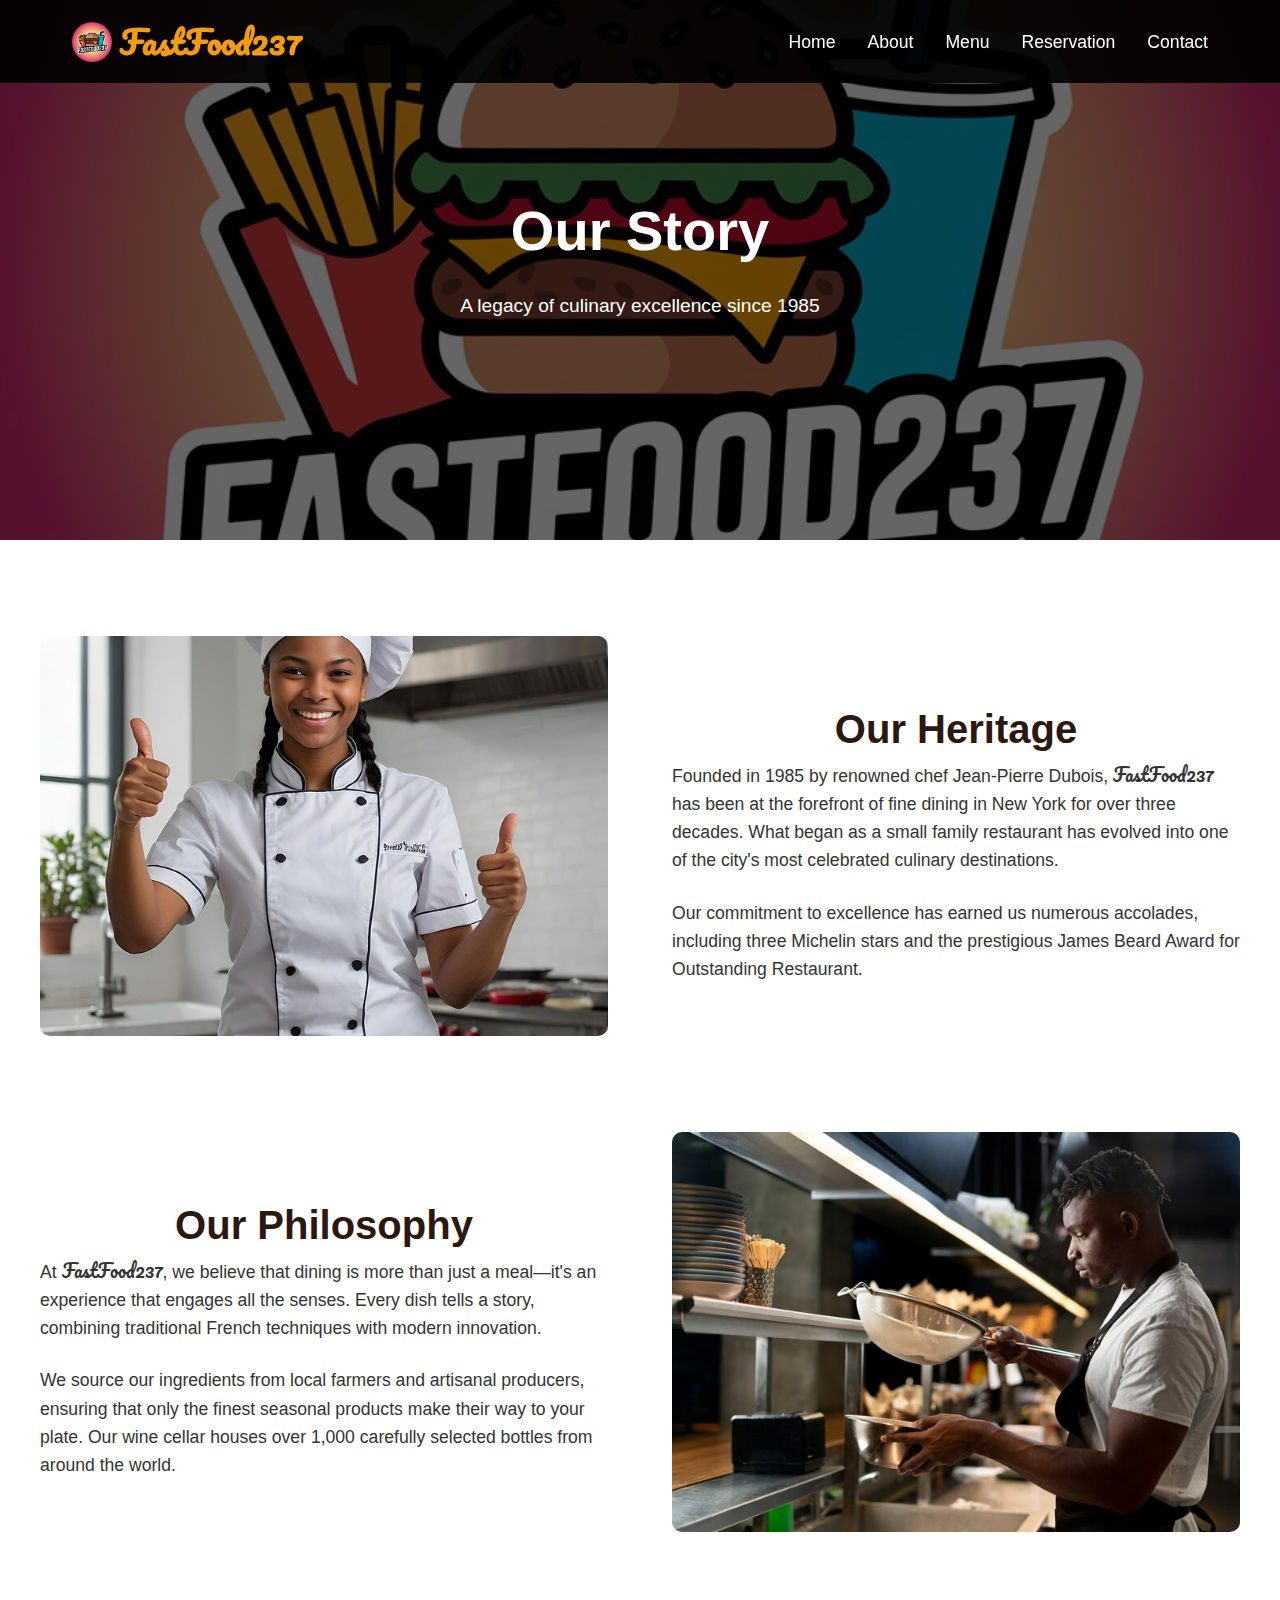
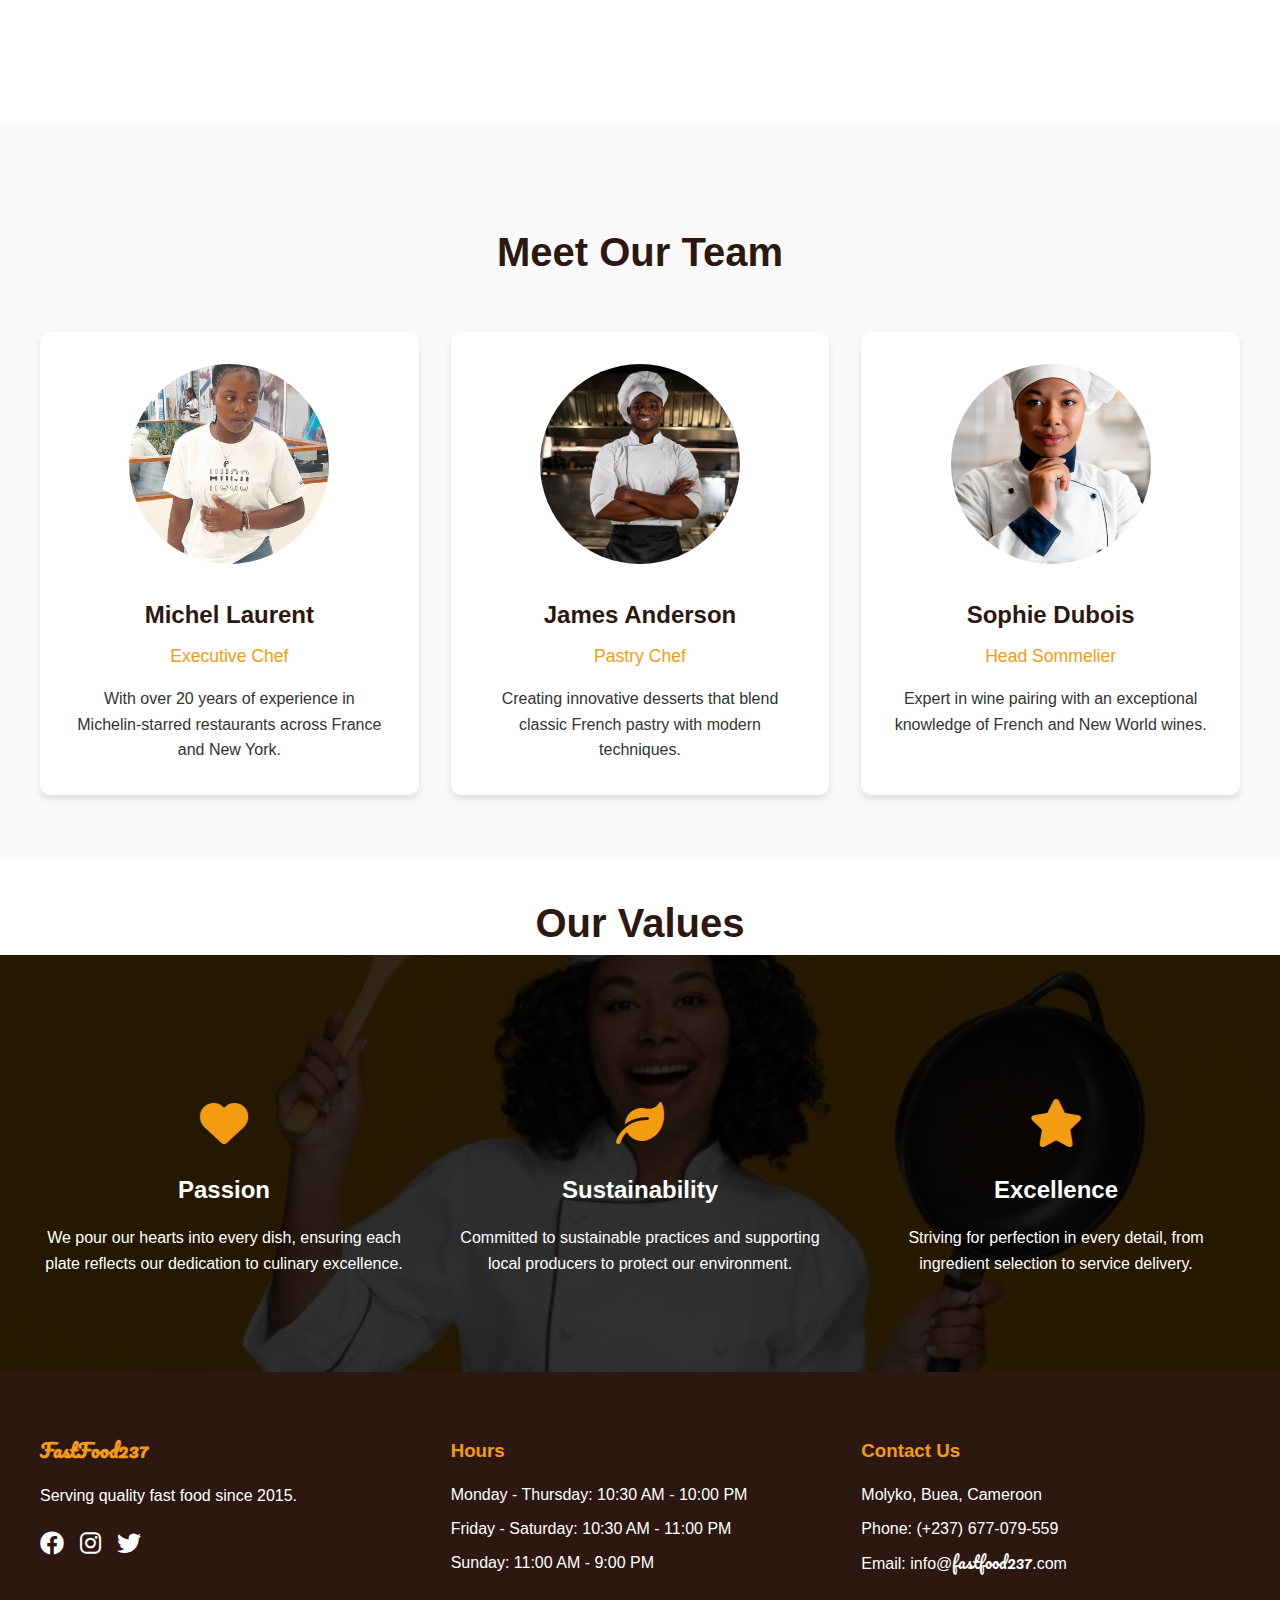
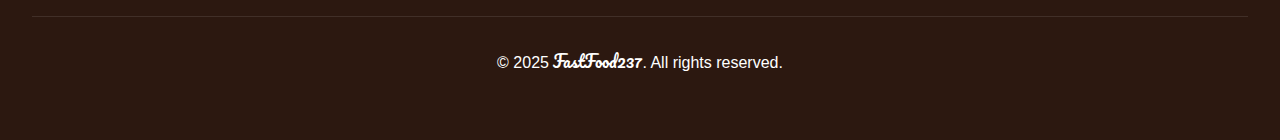
==== assets/about.html @ 2bd607ba "Local fast food restaurant website" ====
<!DOCTYPE html>
<html lang="en">
<head>
    <meta charset="UTF-8">
    <meta name="viewport" content="width=device-width, initial-scale=1.0">
    <title class="brand-name">FastFood237 - About Us</title>
    <link href="https://cdnjs.cloudflare.com/ajax/libs/font-awesome/6.0.0/css/all.min.css" rel="stylesheet">
    <link rel="stylesheet" href="css/main.css">

    <!-- Google Web Fonts -->
    <link rel="preconnect" href="https://fonts.googleapis.com">
    <link rel="preconnect" href="https://fonts.gstatic.com" crossorigin>
    <link
        href="https://fonts.googleapis.com/css2?family=Heebo:wght@400;500;600&family=Nunito:wght@600;700;800&family=Pacifico&display=swap"
        rel="stylesheet">
    
</head>
<body>
    <!-- Header -->
    <header class="header">
        <nav class="nav-container">
            <a href="#" class="logo">
                <img src="img/a-logo-for-a-fast-food-restaurant-called_Fprm0GanS5-mkSh4FL0uMw_q12IqkeWTGaZUgtKsoPIqw.jpeg" alt="FastFood237 Logo"
                    class="logo-img">
                <span class="logo-text">FastFood237</span>
            </a>
            <button class="hamburger" aria-label="Toggle menu">
                <i class="fas fa-bars"></i>
            </button>
            <ul class="nav-menu">
                <li class="nav-item"><a href="../index.html" class="nav-link">Home</a></li>
                <li class="nav-item"><a href="about.html" class="nav-link">About</a></li>
                <li class="nav-item"><a href="menu.html" class="nav-link">Menu</a></li>
                <li class="nav-item"><a href="reservation.html" class="nav-link">Reservation</a></li>
                <li class="nav-item"><a href="contact.html" class="nav-link">Contact</a></li>
            </ul>
        </nav>
        <div class="nav-overlay"></div>
    </header>


    <!-- About Hero Section -->
    <section class="about-page-hero">
        <div class="about-page-hero-content">
            <h1 class="about-page-hero-title">Our Story</h1>
            <p class="hero-subtitle">A legacy of culinary excellence since 1985</p>
        </div>
    </section>

    <!-- Main about-page Section -->
    <section class="about-page-section">
        <div class="about-page-container">
            <div class="about-page-grid">
                <img src="img/ai-generated-8600461_1280.jpg" alt="Restaurant history" class="about-page-image">
                <div class="about-page-content">
                    <h2 class="about-page-title">Our Heritage</h2>
                    <p class="about-page-text">Founded in 1985 by renowned chef Jean-Pierre Dubois, <span class="brand-name">FastFood237</span> has been at the forefront of fine dining in New York for over three decades. What began as a small family restaurant has evolved into one of the city's most celebrated culinary destinations.</p>
                    <p class="about-page-text">Our commitment to excellence has earned us numerous accolades, including three Michelin stars and the prestigious James Beard Award for Outstanding Restaurant.</p>
                </div>
            </div>
            
            <div class="about-page-grid">
                <div class="about-page-content">
                    <h2 class="about-page-title">Our Philosophy</h2>
                    <p class="about-page-text">At <span class="brand-name">FastFood237</span>, we believe that dining is more than just a meal—it's an experience that engages all the senses. Every dish tells a story, combining traditional French techniques with modern innovation.</p>
                    <p class="about-page-text">We source our ingredients from local farmers and artisanal producers, ensuring that only the finest seasonal products make their way to your plate. Our wine cellar houses over 1,000 carefully selected bottles from around the world.</p>
                </div>
                <img src="img/chef-cooking-kitchen-while-wearing-professional-attire_23-2151208303.jpg" alt="Kitchen in action" class="about-page-image">
            </div>
        </div>
    </section>

    <!-- Team Section -->
    <section class="team-section">
        <div class="about-page-container">
            <h2 class="about-page-title">Meet Our Team</h2>
            <div class="team-grid">
                <div class="team-member">
                    <img src="img/bg.jpg" alt="Executive Chef" class="team-member-image">
                    <h3 class="team-member-name">Michel Laurent</h3>
                    <p class="team-member-role">Executive Chef</p>
                    <p>With over 20 years of experience in Michelin-starred restaurants across France and New York.</p>
                </div>
                <div class="team-member">
                    <img src="img/chef-cooking-kitchen-while-wearing-professional-attire_23-2151208266.jpg" alt="Pastry Chef" class="team-member-image">
                    <h3 class="team-member-name">James Anderson</h3>
                    <p class="team-member-role">Pastry Chef</p>
                    <p>Creating innovative desserts that blend classic French pastry with modern techniques.</p>
                </div>
                <div class="team-member">
                    <img src="img/medium-shot-professional-chef-posing_23-2151232197.avif" alt="Sommelier" class="team-member-image">
                    <h3 class="team-member-name">Sophie Dubois</h3>
                    <p class="team-member-role">Head Sommelier</p>
                    <p>Expert in wine pairing with an exceptional knowledge of French and New World wines.</p>
                </div>
            </div>
        </div>
    </section>

    <!-- Values Section -->
    <h2 class="about-page-title">Our Values</h2>
    <section class="values-section">
        <div class="about-page-container">
            <div class="values-grid">
                <div class="value-item">
                    <i class="fas fa-heart value-icon"></i>
                    <h3 class="value-title">Passion</h3>
                    <p>We pour our hearts into every dish, ensuring each plate reflects our dedication to culinary excellence.</p>
                </div>
                <div class="value-item">
                    <i class="fas fa-leaf value-icon"></i>
                    <h3 class="value-title">Sustainability</h3>
                    <p>Committed to sustainable practices and supporting local producers to protect our environment.</p>
                </div>
                <div class="value-item">
                    <i class="fas fa-star value-icon"></i>
                    <h3 class="value-title">Excellence</h3>
                    <p>Striving for perfection in every detail, from ingredient selection to service delivery.</p>
                </div>
            </div>
        </div>
    </section>

    <!-- Footer Section -->
    <footer class="footer" id="contact">
        <div class="footer-content">
            <div class="footer-section">
                <h3><span class="brand-name">FastFood237</span></h3>
                <p>Serving quality fast food since 2015.</p>
                <div class="social-links">
                    <a href="#" class="social-link"><i class="fab fa-facebook"></i></a>
                    <a href="#" class="social-link"><i class="fab fa-instagram"></i></a>
                    <a href="#" class="social-link"><i class="fab fa-twitter"></i></a>
                </div>
            </div>
            <div class="footer-section">
                <h3>Hours</h3>
                <p>Monday - Thursday: 10:30 AM - 10:00 PM</p>
                <p>Friday - Saturday: 10:30 AM - 11:00 PM</p>
                <p>Sunday: 11:00 AM - 9:00 PM</p>
            </div>
            <div class="footer-section">
                <h3>Contact Us</h3>
                <p>Molyko, Buea, Cameroon</p>
                <p>Phone: (+237) 677-079-559</p>
                <p>Email: info@<span class="brand-name">fastfood237</span>.com</p>
            </div>
        </div>
        <div class="footer-bottom">
            <p>&copy; 2025 <span class="brand-name">FastFood237</span>. All rights reserved.</p>
        </div>
    </footer>

    <script src="js/main.js"></script
</body>
</html>
---- assets/css/main.css ----
/* Reset and Base Styles */
* {
    margin: 0;
    padding: 0;
    box-sizing: border-box;
}

:root {
    --primary-color: #F39C12;
    --secondary-color: #2C1810;
    --text-color: #333;
    --light-color: #fff;
    --transition: all 0.3s ease;
}

body {
    font-family: 'Helvetica Neue', Arial, sans-serif;
    line-height: 1.6;
    color: var(--text-color);
}

/* Header Styles */
.header {
    position: fixed;
    width: 100%;
    z-index: 1000;
    background: rgba(0, 0, 0, 0.9);
    padding: 1rem 0;
    margin-bottom: 5rem;
    transition: var(--transition);
}

.nav-container {
    max-width: 1200px;
    margin: 0 auto;
    display: flex;
    justify-content: space-between;
    align-items: center;
    padding: 0 2rem;
    position: relative;
}

.logo {
    display: flex;
    align-items: center;
    gap: 0.5rem;
    color: var(--primary-color);
    font-size: 2rem;
    font-weight: bold;
    text-decoration: none;
    z-index: 1001;
}

.logo-img {
    width: 40px;
    height: 40px;
    border-radius: 50%;
    object-fit: cover;
}

.logo-text {
    color: var(--primary-color);
    font-family: 'Pacifico', cursive;
    /* font-family: 'Nunito', sans-serif; */
    /* font-family: "Font Awesome 5 Free"; */
}

.brand-name {
    font-family: 'Pacifico', cursive;
}

.nav-menu {
    display: flex;
    list-style: none;
    margin: 0;
    padding: 0;
    transition: var(--transition);
}

.nav-item {
    margin-left: 2rem;
}

.nav-link {
    color: var(--light-color);
    text-decoration: none;
    font-size: 1.1rem;
    transition: var(--transition);
    display: block;
    padding: 0.5rem 0;
}

.nav-link:hover {
    color: var(--primary-color);
}

.hamburger {
    display: none;
    background: none;
    border: none;
    cursor: pointer;
    padding: 0.5rem;
    z-index: 1001;
}

.hamburger i {
    color: var(--light-color);
    font-size: 1.5rem;
    transition: var(--transition);
}

/* Updated Mobile Styles */
@media (max-width: 768px) {
    .hamburger {
        display: block;
    }

    .nav-menu {
        position: fixed;
        top: 0;
        right: -100%;
        width: 250px;
        height: 100vh;
        background: rgba(0, 0, 0, 0.95);
        flex-direction: column;
        align-items: center;
        padding: 80px 0 30px;
        transition: 0.4s ease-in-out;
    }

    .nav-menu.active {
        right: 0;
    }

    .nav-item {
        margin: 1rem 0;
        width: 100%;
        text-align: center;
    }

    .nav-link {
        padding: 0.5rem 0;
        width: 100%;
    }

    .hamburger.active i:before {
        content: "\f00d";
    }

    .logo {
        font-size: 1.5rem;
    }

    .logo-img {
        width: 32px;
        height: 32px;
    }



    /* Add overlay when menu is active */
    .nav-overlay {
        display: none;
        position: fixed;
        top: 0;
        left: 0;
        width: 100%;
        height: 100%;
        background: rgba(0, 0, 0, 0.5);
        z-index: 999;
    }

    /* .nav-overlay.active {
        display: block;
    } */
}

/* Hero Section */
.hero {
    height: 100vh;
    background: linear-gradient(rgba(0, 0, 0, 0.5), rgba(0, 0, 0, 0.5)),
        url('../img/top-view-fried-chicken-bucket-burgers_23-2148699020.jpg') center/cover no-repeat;
    display: flex;
    align-items: center;
    justify-content: center;
    text-align: center;
    color: var(--light-color);
}

.hero-content {
    max-width: 800px;
    padding: 0 2rem;
}

.hero-title {
    font-size: 4rem;
    margin-bottom: 1rem;
}

.hero-subtitle {
    font-size: 1.5rem;
    margin-bottom: 2rem;
}

.cta-button {
    display: inline-block;
    padding: 1rem 2rem;
    background: var(--primary-color);
    color: var(--light-color);
    text-decoration: none;
    border-radius: 5px;
    transition: var(--transition);
}

.cta-button:hover {
    background: #8B6914;
    transform: translateY(-2px);
}

/* About Section */
.about {
    padding: 6rem 2rem;
    background: #f9f9f9;
}

.section-container {
    max-width: 1200px;
    margin: 0 auto;
}

.section-title {
    text-align: center;
    font-size: 2.5rem;
    margin-bottom: 3rem;
    color: var(--secondary-color);
}

.about-content {
    display: grid;
    grid-template-columns: repeat(2, 1fr);
    gap: 4rem;
    align-items: center;
}

.about-image {
    width: 100%;
    height: 400px;
    object-fit: cover;
    border-radius: 10px;
}

.about-text {
    font-size: 1.1rem;
}

/* Menu Section */
.menu {
    padding: 6rem 2rem;
    background: var(--light-color);
}

.menu-grid {
    display: grid;
    grid-template-columns: repeat(auto-fit, minmax(300px, 1fr));
    gap: 2rem;
}

.menu-item {
    background: #fff;
    border-radius: 10px;
    overflow: hidden;
    box-shadow: 0 4px 6px rgba(0, 0, 0, 0.1);
    transition: var(--transition);
}

.menu-item:hover {
    transform: translateY(-5px);
}

.menu-image {
    width: 100%;
    height: 200px;
    object-fit: cover;
}

.menu-content {
    padding: 1.5rem;
}

.menu-title {
    font-size: 1.5rem;
    margin-bottom: 0.5rem;
    color: var(--secondary-color);
}

.menu-price {
    color: var(--primary-color);
    font-size: 1.2rem;
    font-weight: bold;
    margin-bottom: 1rem;
}

.menu-description {
    color: #666;
}

/* Reservation Section */
.reservation {
    padding: 6rem 2rem;
    background: linear-gradient(rgba(0, 0, 0, 0.8), rgba(0, 0, 0, 0.8)),
        url('../img/waitress-is-serving-table_130153-92.jpg') center/cover no-repeat;
    color: var(--light-color);
}

.reservation-form {
    max-width: 600px;
    margin: 0 auto;
}

.form-group {
    margin-bottom: 1.5rem;
}

.form-control {
    width: 100%;
    padding: 1rem;
    border: none;
    border-radius: 5px;
    font-size: 1rem;
}

/* Footer */
.footer {
    background: var(--secondary-color);
    color: var(--light-color);
    padding: 4rem 2rem;
}

.footer-content {
    display: grid;
    grid-template-columns: repeat(auto-fit, minmax(250px, 1fr));
    gap: 2rem;
}

.footer-section h3 {
    color: var(--primary-color);
    margin-bottom: 1rem;
}

.social-links {
    display: flex;
    gap: 1rem;
    margin-top: 1rem;
}

.social-link {
    color: var(--light-color);
    font-size: 1.5rem;
    transition: var(--transition);
}

.social-link:hover {
    color: var(--primary-color);
}

/* Responsive Design */
@media (max-width: 768px) {
    .hamburger {
        display: block;
        color: var(--light-color);
        font-size: 1.5rem;
    }

    .nav-menu {
        position: fixed;
        top: -100%;
        left: 0;
        width: 100%;
        background: rgba(0, 0, 0, 0.95);
        padding: 2rem;
        flex-direction: column;
        text-align: center;
        transition: var(--transition);
    }

    .nav-menu.active {
        top: 70px;
    }

    .nav-item {
        margin: 1rem 0;
    }

    .hero-title {
        font-size: 2.5rem;
    }

    .about-content {
        grid-template-columns: 1fr;
    }

    .about-image {
        height: 300px;
    }
}


        /* About Page Specific Styles */
        .about-page-hero {
            height: 60vh;
            background: linear-gradient(rgba(0, 0, 0, 0.6), rgba(0, 0, 0, 0.6)),
                       url('../img/a-logo-for-a-fast-food-restaurant-called_Fprm0GanS5-mkSh4FL0uMw_q12IqkeWTGaZUgtKsoPIqw.jpeg') center/cover no-repeat;
            display: flex;
            align-items: center;
            justify-content: center;
            text-align: center;
            color: var(--light-color);
        }

        .about-page-hero-content {
            max-width: 800px;
            padding: 0 2rem;
        }

        .about-page-hero-title {
            font-size: 3.5rem;
            margin-bottom: 1rem;
        }

        .about-page-section {
            padding: 6rem 2rem;
        }

        .about-page-container {
            max-width: 1200px;
            margin: 0 auto;
        }

        .about-page-grid {
            display: grid;
            grid-template-columns: repeat(2, 1fr);
            gap: 4rem;
            margin-bottom: 6rem;
        }

        .about-page-image {
            width: 100%;
            height: 400px;
            object-fit: cover;
            border-radius: 10px;
        }

        .about-page-content {
            display: flex;
            flex-direction: column;
            justify-content: center;
        }

        .about-page-title {
            font-size: 2.5rem;
            color: var(--secondary-color);
            margin-top: 2rem;
            text-align: center;
        }

        .about-page-text {
            font-size: 1.1rem;
            margin-bottom: 1.5rem;
        }

        .team-section {
            text-align: center;
            padding: 4rem 0;
            background: #f9f9f9;
        }

        .team-grid {
            display: grid;
            grid-template-columns: repeat(auto-fit, minmax(250px, 1fr));
            gap: 2rem;
            margin-top: 3rem;
        }

        .team-member {
            background: var(--light-color);
            padding: 2rem;
            border-radius: 10px;
            box-shadow: 0 4px 6px rgba(0, 0, 0, 0.1);
        }

        .team-member-image {
            width: 200px;
            height: 200px;
            border-radius: 50%;
            margin-bottom: 1.5rem;
            object-fit: cover;
        }

        .team-member-name {
            font-size: 1.5rem;
            color: var(--secondary-color);
            margin-bottom: 0.5rem;
        }

        .team-member-role {
            color: var(--primary-color);
            font-size: 1.1rem;
            margin-bottom: 1rem;
        }

        .values-section {
            padding: 6rem 2rem;
            background: linear-gradient(rgba(0, 0, 0, 0.8), rgba(0, 0, 0, 0.8)),
                       url('../img/medium-shot-cook-posing-studio_23-2150275706.jpg') center/cover no-repeat;
            color: var(--light-color);
        }

        .values-grid {
            display: grid;
            grid-template-columns: repeat(auto-fit, minmax(250px, 1fr));
            gap: 3rem;
            margin-top: 3rem;
        }

        .value-item {
            text-align: center;
        }

        .value-icon {
            font-size: 3rem;
            color: var(--primary-color);
            margin-bottom: 1.5rem;
        }

        .value-title {
            font-size: 1.5rem;
            margin-bottom: 1rem;
        }

        /* Responsive Design */
        @media (max-width: 768px) {
            .about-page-grid {
                grid-template-columns: 1fr;
                gap: 2rem;
            }

            .about-page-hero-title {
                font-size: 2.5rem;
            }

            .about-page-image {
                height: 300px;
            }

            .team-grid {
                grid-template-columns: 1fr;
            }
        }



        /* menu */

        
        /* menu-page Page Specific Styles */
        .menu-page-hero {
            height: 60vh;
            background: linear-gradient(rgba(0, 0, 0, 0.7), rgba(0, 0, 0, 0.7)),
                       url('../img/a-logo-for-a-fast-food-restaurant-called_Fprm0GanS5-mkSh4FL0uMw_q12IqkeWTGaZUgtKsoPIqw.jpeg') center/cover no-repeat;
            display: flex;
            align-items: center;
            justify-content: center;
            text-align: center;
            color: var(--light-color);
        }

        .menu-page-hero-content {
            max-width: 800px;
            padding: 0 2rem;
        }

        .menu-page-hero-title {
            font-size: 3.5rem;
            margin-bottom: 1rem;
        }

        .menu-page-section {
            padding: 6rem 2rem;
        }

        .menu-page-container {
            max-width: 1200px;
            margin: 0 auto;
        }

        .menu-page-tabs {
            display: flex;
            justify-content: center;
            margin-bottom: 4rem;
            flex-wrap: wrap;
            gap: 1rem;
        }

        .menu-page-tab {
            padding: 1rem 2rem;
            background: transparent;
            border: 2px solid var(--primary-color);
            color: var(--primary-color);
            cursor: pointer;
            font-size: 1.1rem;
            transition: var(--transition);
            border-radius: 30px;
        }

        .menu-page-tab.active,
        .menu-page-tab:hover {
            background: var(--primary-color);
            color: var(--light-color);
        }

        .menu-page-category {
            margin-bottom: 4rem;
        }

        .category-title {
            font-size: 2.5rem;
            color: var(--secondary-color);
            text-align: center;
            margin-bottom: 3rem;
            position: relative;
            padding-bottom: 1rem;
        }

        .category-title::after {
            content: '';
            position: absolute;
            bottom: 0;
            left: 50%;
            transform: translateX(-50%);
            width: 60px;
            height: 3px;
            background: var(--primary-color);
        }

        .menu-page-items {
            display: grid;
            grid-template-columns: repeat(auto-fit, minmax(300px, 1fr));
            gap: 2rem;
        }

        .menu-page-item {
            background: var(--light-color);
            border-radius: 10px;
            overflow: hidden;
            box-shadow: 0 4px 6px rgba(0, 0, 0, 0.1);
            transition: var(--transition);
        }

        .menu-page-item:hover {
            transform: translateY(-5px);
        }

        .menu-page-item-image {
            width: 100%;
            height: 200px;
            object-fit: cover;
        }

        .menu-page-item-content {
            padding: 1.5rem;
        }

        .menu-page-item-header {
            display: flex;
            justify-content: space-between;
            align-items: center;
            margin-bottom: 0.5rem;
        }

        .menu-page-item-title {
            font-size: 1.3rem;
            color: var(--secondary-color);
        }

        .menu-page-item-price {
            color: var(--primary-color);
            font-weight: bold;
            font-size: 1.2rem;
        }

        .menu-page-item-description {
            color: #666;
            margin-bottom: 1rem;
        }

        .menu-page-item-tags {
            display: flex;
            gap: 0.5rem;
            flex-wrap: wrap;
        }

        .menu-page-item-tag {
            background: #f0f0f0;
            padding: 0.2rem 0.8rem;
            border-radius: 20px;
            font-size: 0.9rem;
            color: #666;
        }

        .special-badge {
            background: var(--primary-color);
            color: var(--light-color);
            padding: 0.2rem 0.8rem;
            border-radius: 20px;
            font-size: 0.9rem;
            display: inline-block;
            margin-bottom: 0.5rem;
        }

        .combo-suggestion {
            font-style: italic;
            color: #666;
            margin-top: 0.5rem;
            font-size: 0.9rem;
        }

        /* Call to Action */
        .cta-section {
            background: #f9f9f9;
            padding: 4rem 2rem;
            text-align: center;
        }

        .cta-title {
            font-size: 2rem;
            margin-bottom: 1.5rem;
            color: var(--secondary-color);
        }

        .cta-button {
            display: inline-block;
            padding: 1rem 2rem;
            background: var(--primary-color);
            color: var(--light-color);
            text-decoration: none;
            border-radius: 30px;
            font-size: 1.1rem;
            transition: var(--transition);
        }

        .cta-button:hover {
            background: var(--secondary-color);
        }

        /* Footer Styles */
        .footer {
            background: var(--secondary-color);
            color: var(--light-color);
            padding: 4rem 2rem;
        }

        .footer-content {
            max-width: 1200px;
            margin: 0 auto;
            display: grid;
            grid-template-columns: repeat(auto-fit, minmax(250px, 1fr));
            gap: 2rem;
        }

        .footer-section h3 {
            color: var(--primary-color);
            margin-bottom: 1rem;
        }

        .footer-section p {
            margin-bottom: 0.5rem;
        }

        .social-links {
            display: flex;
            gap: 1rem;
            margin-top: 1rem;
        }

        .social-link {
            color: var(--light-color);
            font-size: 1.5rem;
            transition: var(--transition);
        }

        .social-link:hover {
            color: var(--primary-color);
        }

        .footer-bottom {
            text-align: center;
            padding-top: 2rem;
            margin-top: 2rem;
            border-top: 1px solid rgba(255, 255, 255, 0.1);
        }

        /* Responsive Design */
        @media (max-width: 768px) {
            .menu-page-hero-title {
                font-size: 2.5rem;
            }

            .menu-page-tab {
                padding: 0.8rem 1.5rem;
                font-size: 1rem;
            }

            .category-title {
                font-size: 2rem;
            }
        }











        /*reservation page Hero Section */
        .reservation-page-hero {
            height: 60vh;
            background: linear-gradient(rgba(0, 0, 0, 0.6), rgba(0, 0, 0, 0.6)),
                url('../img/waitress-is-serving-table_130153-92.jpg') center/cover no-repeat;
            display: flex;
            align-items: center;
            justify-content: center;
            text-align: center;
            color: var(--light-color);
        }

        .hero-content {
            max-width: 800px;
            padding: 0 2rem;
        }

        .hero-title {
            font-size: 3.5rem;
            margin-bottom: 1rem;
        }

        .hero-subtitle {
            font-size: 1.2rem;
            margin-bottom: 2rem;
        }

        /* reservation-page Section */
        .reservation-page-section {
            padding: 6rem 2rem;
            background-color: #f9f9f9;
        }

        .reservation-page-container {
            max-width: 1200px;
            margin: 0 auto;
            display: grid;
            grid-template-columns: 1fr 1fr;
            gap: 4rem;
        }

        .reservation-page-info {
            padding-right: 2rem;
        }

        .section-title {
            font-size: 2.5rem;
            color: var(--secondary-color);
            margin-bottom: 1.5rem;
        }

        .info-text {
            margin-bottom: 1.5rem;
            color: #666;
        }

        .policy-list {
            list-style: none;
            margin-bottom: 2rem;
        }

        .policy-item {
            margin-bottom: 1rem;
            padding-left: 1.5rem;
            position: relative;
        }

        .policy-item::before {
            content: '•';
            color: var(--primary-color);
            position: absolute;
            left: 0;
        }

        /* Form Styles */
        .reservation-page-form {
            background: var(--light-color);
            padding: 2rem;
            border-radius: 10px;
            box-shadow: 0 4px 6px rgba(0, 0, 0, 0.1);
        }

        .form-group {
            margin-bottom: 1.5rem;
        }

        .form-label {
            display: block;
            margin-bottom: 0.5rem;
            color: var(--secondary-color);
            font-weight: 500;
        }

        .form-input,
        .form-select {
            width: 100%;
            padding: 0.8rem;
            border: 1px solid #ddd;
            border-radius: 5px;
            font-size: 1rem;
            transition: var(--transition);
        }

        .form-input:focus,
        .form-select:focus {
            outline: none;
            border-color: var(--primary-color);
            box-shadow: 0 0 0 2px rgba(184, 134, 11, 0.1);
        }

        .form-row {
            display: grid;
            grid-template-columns: 1fr 1fr;
            gap: 1rem;
        }

        .submit-btn {
            background: var(--primary-color);
            color: var(--light-color);
            padding: 1rem 2rem;
            border: none;
            border-radius: 5px;
            font-size: 1.1rem;
            cursor: pointer;
            transition: var(--transition);
            width: 100%;
        }

        .submit-btn:hover {
            background: #8B6508;
        }

        /* Additional Info Section */
        .additional-info {
            padding: 4rem 2rem;
            background-color: var(--light-color);
        }

        .info-grid {
            max-width: 1200px;
            margin: 0 auto;
            display: grid;
            grid-template-columns: repeat(3, 1fr);
            gap: 2rem;
        }

        .info-card {
            text-align: center;
            padding: 2rem;
        }

        .info-icon {
            font-size: 2.5rem;
            color: var(--primary-color);
            margin-bottom: 1rem;
        }

        .info-card h3 {
            color: var(--secondary-color);
            margin-bottom: 1rem;
        }


        /* Responsive Design */
        @media (max-width: 968px) {
            .reservation-page-container {
                grid-template-columns: 1fr;
            }

            .reservation-page-info {
                padding-right: 0;
            }

            .info-grid {
                grid-template-columns: 1fr;
            }
        }

        @media (max-width: 768px) {
            .hero-title {
                font-size: 2.5rem;
            }

            .section-title {
                font-size: 2rem;
            }

            .form-row {
                grid-template-columns: 1fr;
            }
        }




            /* Contact Page Specific Styles */
            .contact-hero {
                height: 50vh;
                background: linear-gradient(rgba(0, 0, 0, 0.6), rgba(0, 0, 0, 0.6)),
                           url('../img/contact-us-4126530_960_720.webp') center/cover no-repeat;
                display: flex;
                align-items: center;
                justify-content: center;
                text-align: center;
                color: var(--light-color);
                margin-bottom: 4rem;
            }
    
            .contact-hero-title {
                font-size: 3.5rem;
                margin-bottom: 1rem;
            }
    
            .contact-section {
                padding: 4rem 2rem;
                background: #f9f9f9;
            }
    
            .contact-container {
                max-width: 1200px;
                margin: 0 auto;
                display: grid;
                grid-template-columns: repeat(2, 1fr);
                gap: 4rem;
            }
    
            .contact-info {
                padding: 2rem;
                background: var(--light-color);
                border-radius: 10px;
                box-shadow: 0 4px 6px rgba(0, 0, 0, 0.1);
            }
    
            .contact-info h3 {
                color: var(--secondary-color);
                font-size: 1.8rem;
                margin-bottom: 1.5rem;
            }
    
            .contact-detail {
                display: flex;
                align-items: center;
                margin-bottom: 1.5rem;
            }
    
            .contact-icon {
                color: var(--primary-color);
                font-size: 1.5rem;
                margin-right: 1rem;
                width: 30px;
            }
    
            .contact-form {
                padding: 2rem;
                background: var(--light-color);
                border-radius: 10px;
                box-shadow: 0 4px 6px rgba(0, 0, 0, 0.1);
            }
    
            .form-group {
                margin-bottom: 1.5rem;
            }
    
            .form-control {
                width: 100%;
                padding: 1rem;
                border: 1px solid #ddd;
                border-radius: 5px;
                font-size: 1rem;
                transition: var(--transition);
            }
    
            .form-control:focus {
                border-color: var(--primary-color);
                outline: none;
            }
    
            textarea.form-control {
                height: 150px;
                resize: vertical;
            }
    
            .submit-button {
                display: inline-block;
                padding: 1rem 2rem;
                background: var(--primary-color);
                color: var(--light-color);
                border: none;
                border-radius: 5px;
                cursor: pointer;
                transition: var(--transition);
                font-size: 1.1rem;
                width: 100%;
            }
    
            .submit-button:hover {
                background: #8B6914;
                transform: translateY(-2px);
            }
    
            .map-section {
                padding: 4rem 2rem;
            }
    
            .map-container {
                max-width: 1200px;
                margin: 0 auto;
                height: 400px;
                border-radius: 10px;
                overflow: hidden;
                box-shadow: 0 4px 6px rgba(0, 0, 0, 0.1);
            }
    
            .map-placeholder {
                width: 100%;
                height: 100%;
                background: #eee;
                display: flex;
                align-items: center;
                justify-content: center;
                font-size: 1.2rem;
                color: #666;
            }
    
            /* Responsive Design */
            @media (max-width: 768px) {
                .contact-hero-title {
                    font-size: 2.5rem;
                }
    
                .contact-container {
                    grid-template-columns: 1fr;
                    gap: 2rem;
                }
    
                .contact-info, .contact-form {
                    padding: 1.5rem;
                }
            }
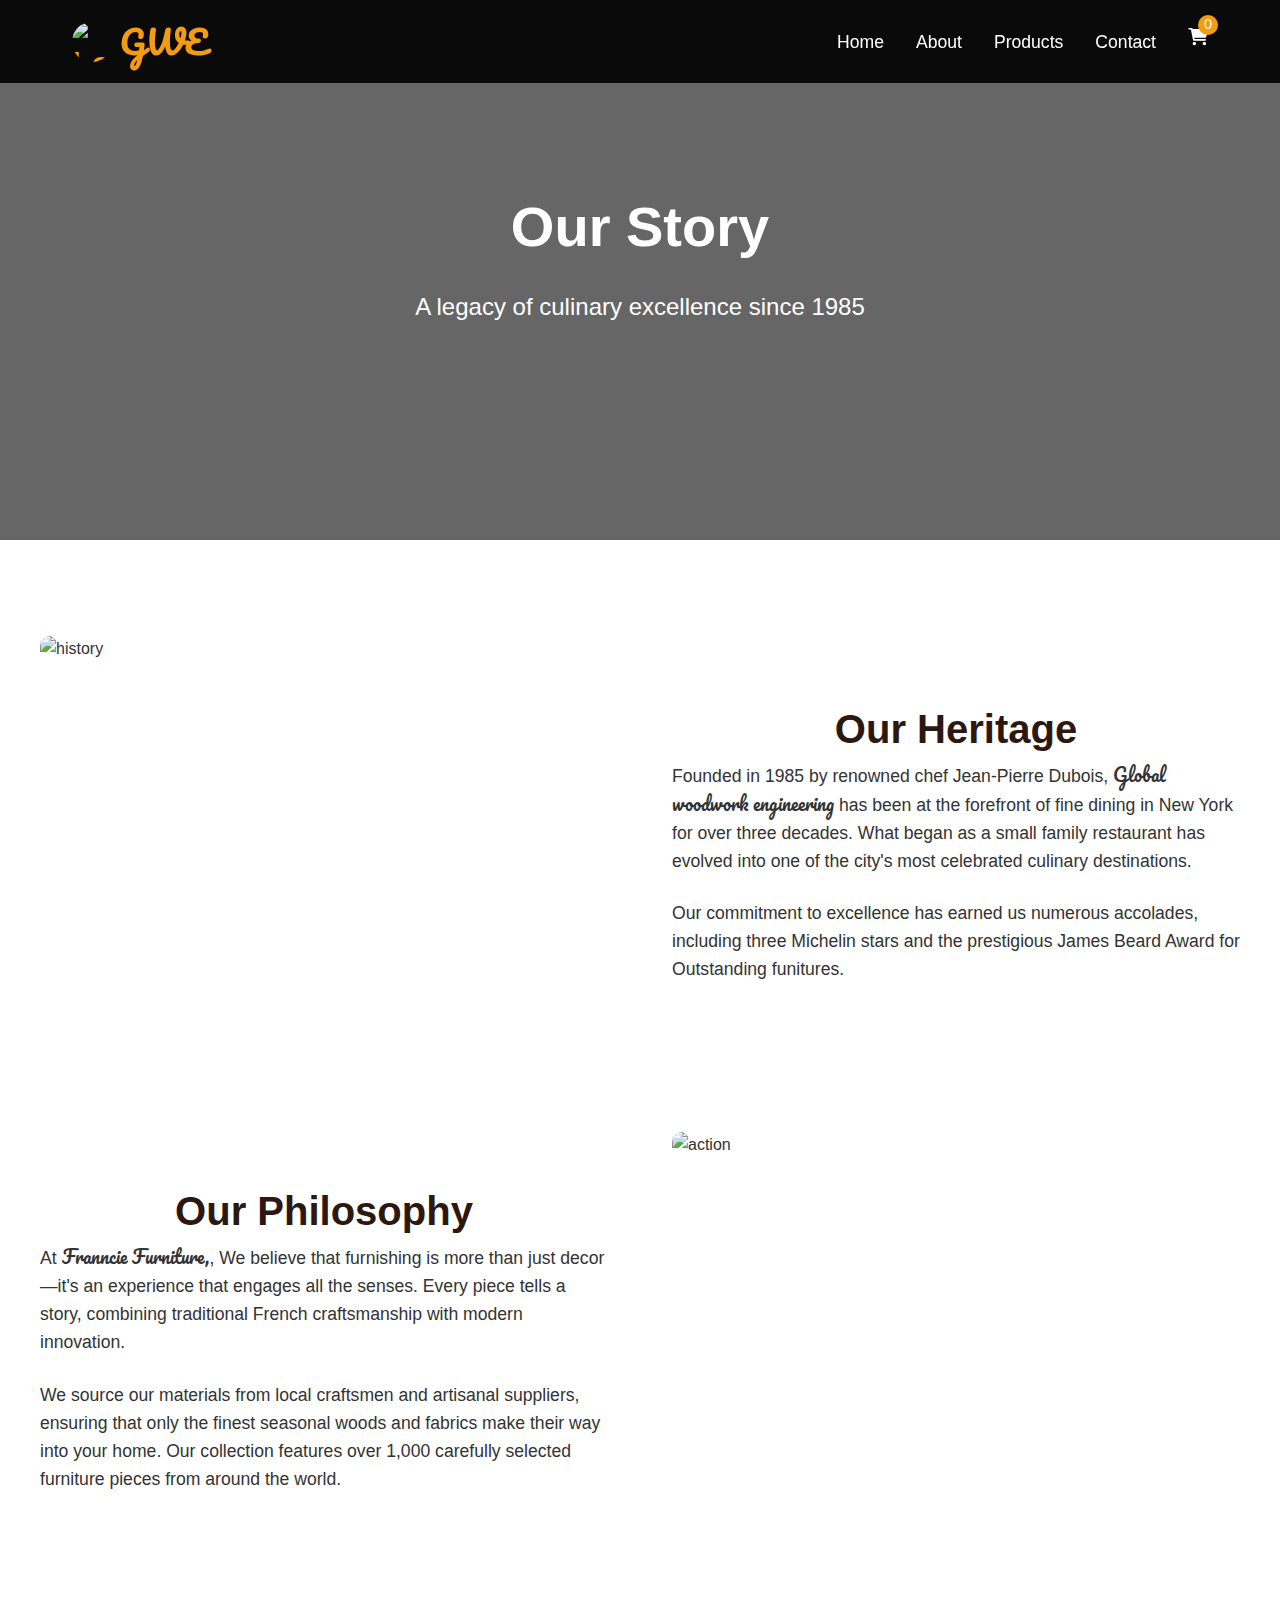
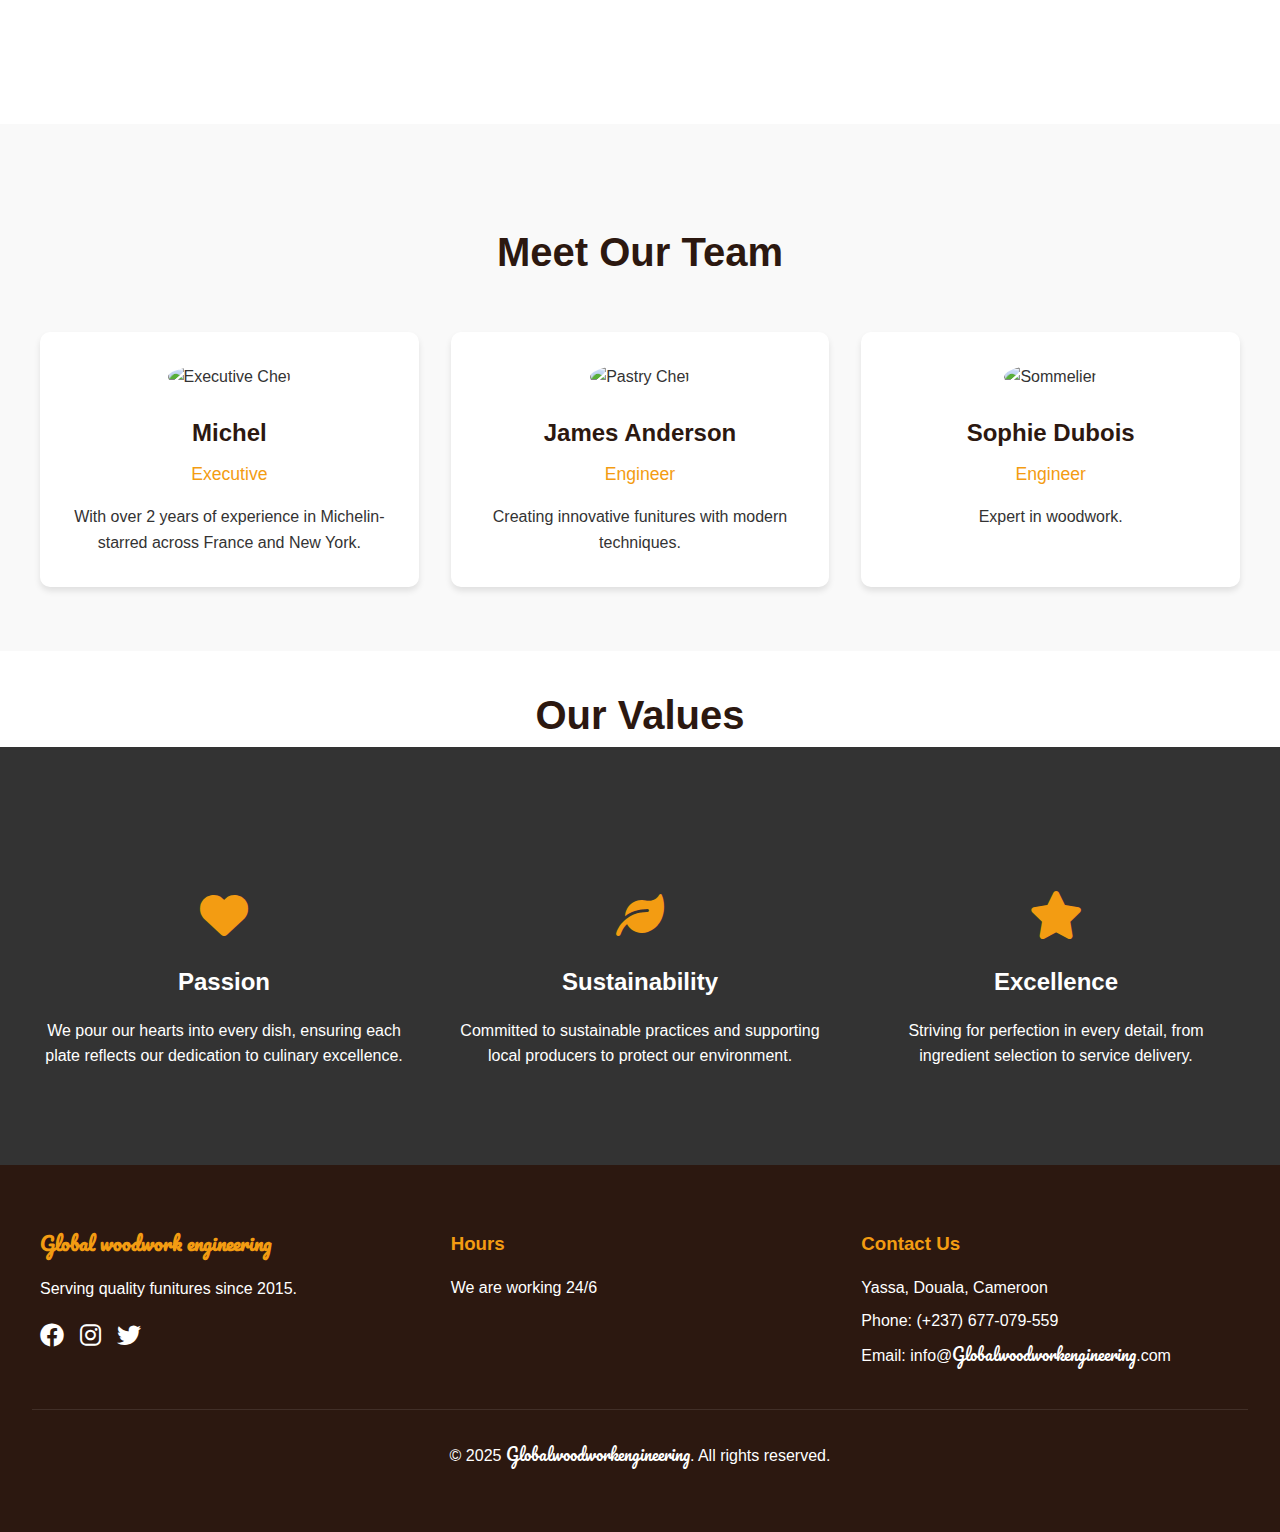
==== commit a6ad5a9e: "firebase updated test pass" ====
--- a/assets/about.html
+++ b/assets/about.html
@@ -3,7 +3,7 @@
 <head>
     <meta charset="UTF-8">
     <meta name="viewport" content="width=device-width, initial-scale=1.0">
-    <title class="brand-name">FastFood237 - About Us</title>
+    <title class="brand-name">Global woodwork engineering - About Us</title>
     <link href="https://cdnjs.cloudflare.com/ajax/libs/font-awesome/6.0.0/css/all.min.css" rel="stylesheet">
     <link rel="stylesheet" href="css/main.css">
 
@@ -20,9 +20,9 @@
     <header class="header">
         <nav class="nav-container">
             <a href="#" class="logo">
-                <img src="img/a-logo-for-a-fast-food-restaurant-called_Fprm0GanS5-mkSh4FL0uMw_q12IqkeWTGaZUgtKsoPIqw.jpeg" alt="FastFood237 Logo"
+                <img src="./img/logo.jpg" alt="Logo"
                     class="logo-img">
-                <span class="logo-text">FastFood237</span>
+                <span class="logo-text">GWE</span>
             </a>
             <button class="hamburger" aria-label="Toggle menu">
                 <i class="fas fa-bars"></i>
@@ -30,9 +30,14 @@
             <ul class="nav-menu">
                 <li class="nav-item"><a href="../index.html" class="nav-link">Home</a></li>
                 <li class="nav-item"><a href="about.html" class="nav-link">About</a></li>
-                <li class="nav-item"><a href="menu.html" class="nav-link">Menu</a></li>
-                <li class="nav-item"><a href="reservation.html" class="nav-link">Reservation</a></li>
+                <li class="nav-item"><a href="menu.html" class="nav-link">Products</a></li>
                 <li class="nav-item"><a href="contact.html" class="nav-link">Contact</a></li>
+                <li class="nav-item">
+                    <a href="cart.html" class="nav-link cart-icon">
+                        <i class="fas fa-shopping-cart"></i>
+                        <span class="cart-count">0</span>
+                    </a>
+                </li>
             </ul>
         </nav>
         <div class="nav-overlay"></div>
@@ -51,21 +56,25 @@
     <section class="about-page-section">
         <div class="about-page-container">
             <div class="about-page-grid">
-                <img src="img/ai-generated-8600461_1280.jpg" alt="Restaurant history" class="about-page-image">
+                <img src="../assets/img/sofers/1.jpg" alt="history" class="about-page-image">
                 <div class="about-page-content">
                     <h2 class="about-page-title">Our Heritage</h2>
-                    <p class="about-page-text">Founded in 1985 by renowned chef Jean-Pierre Dubois, <span class="brand-name">FastFood237</span> has been at the forefront of fine dining in New York for over three decades. What began as a small family restaurant has evolved into one of the city's most celebrated culinary destinations.</p>
-                    <p class="about-page-text">Our commitment to excellence has earned us numerous accolades, including three Michelin stars and the prestigious James Beard Award for Outstanding Restaurant.</p>
+                    <p class="about-page-text">Founded in 1985 by renowned chef Jean-Pierre Dubois, <span class="brand-name">Global woodwork engineering</span> has been at the forefront of fine dining in New York for over three decades. What began as a small family restaurant has evolved into one of the city's most celebrated culinary destinations.</p>
+                    <p class="about-page-text">Our commitment to excellence has earned us numerous accolades, including three Michelin stars and the prestigious James Beard Award for Outstanding funitures.</p>
                 </div>
             </div>
             
             <div class="about-page-grid">
                 <div class="about-page-content">
                     <h2 class="about-page-title">Our Philosophy</h2>
-                    <p class="about-page-text">At <span class="brand-name">FastFood237</span>, we believe that dining is more than just a meal—it's an experience that engages all the senses. Every dish tells a story, combining traditional French techniques with modern innovation.</p>
-                    <p class="about-page-text">We source our ingredients from local farmers and artisanal producers, ensuring that only the finest seasonal products make their way to your plate. Our wine cellar houses over 1,000 carefully selected bottles from around the world.</p>
+                    <p class="about-page-text">
+                        At <span class="brand-name">Franncie Furniture,</span>, We believe that furnishing is more than just decor—it's an experience that engages all the senses. Every piece tells a story, combining traditional French craftsmanship with modern innovation.
+                    </p>
+                    <p class="about-page-text">
+                        We source our materials from local craftsmen and artisanal suppliers, ensuring that only the finest seasonal woods and fabrics make their way into your home. Our collection features over 1,000 carefully selected furniture pieces from around the world.
+                    </p>
                 </div>
-                <img src="img/chef-cooking-kitchen-while-wearing-professional-attire_23-2151208303.jpg" alt="Kitchen in action" class="about-page-image">
+                <img src="../assets/img/sofers/poe.jpg" alt="action" class="about-page-image">
             </div>
         </div>
     </section>
@@ -76,22 +85,22 @@
             <h2 class="about-page-title">Meet Our Team</h2>
             <div class="team-grid">
                 <div class="team-member">
-                    <img src="img/bg.jpg" alt="Executive Chef" class="team-member-image">
-                    <h3 class="team-member-name">Michel Laurent</h3>
-                    <p class="team-member-role">Executive Chef</p>
-                    <p>With over 20 years of experience in Michelin-starred restaurants across France and New York.</p>
+                    <img src="../assets/img/sofers/1.jpg" alt="Executive Chef" class="team-member-image">
+                    <h3 class="team-member-name">Michel</h3>
+                    <p class="team-member-role">Executive</p>
+                    <p>With over 2 years of experience in Michelin-starred across France and New York.</p>
                 </div>
                 <div class="team-member">
-                    <img src="img/chef-cooking-kitchen-while-wearing-professional-attire_23-2151208266.jpg" alt="Pastry Chef" class="team-member-image">
+                    <img src="../assets/img/sofers/1.jpg" alt="Pastry Chef" class="team-member-image">
                     <h3 class="team-member-name">James Anderson</h3>
-                    <p class="team-member-role">Pastry Chef</p>
-                    <p>Creating innovative desserts that blend classic French pastry with modern techniques.</p>
+                    <p class="team-member-role">Engineer</p>
+                    <p>Creating innovative funitures with modern techniques.</p>
                 </div>
                 <div class="team-member">
-                    <img src="img/medium-shot-professional-chef-posing_23-2151232197.avif" alt="Sommelier" class="team-member-image">
+                    <img src="../assets/img/sofers/1.jpg" alt="Sommelier" class="team-member-image">
                     <h3 class="team-member-name">Sophie Dubois</h3>
-                    <p class="team-member-role">Head Sommelier</p>
-                    <p>Expert in wine pairing with an exceptional knowledge of French and New World wines.</p>
+                    <p class="team-member-role">Engineer</p>
+                    <p>Expert in woodwork.</p>
                 </div>
             </div>
         </div>
@@ -125,8 +134,8 @@
     <footer class="footer" id="contact">
         <div class="footer-content">
             <div class="footer-section">
-                <h3><span class="brand-name">FastFood237</span></h3>
-                <p>Serving quality fast food since 2015.</p>
+                <h3><span class="brand-name">Global woodwork engineering</span></h3>
+                <p>Serving quality funitures since 2015.</p>
                 <div class="social-links">
                     <a href="#" class="social-link"><i class="fab fa-facebook"></i></a>
                     <a href="#" class="social-link"><i class="fab fa-instagram"></i></a>
@@ -135,19 +144,17 @@
             </div>
             <div class="footer-section">
                 <h3>Hours</h3>
-                <p>Monday - Thursday: 10:30 AM - 10:00 PM</p>
-                <p>Friday - Saturday: 10:30 AM - 11:00 PM</p>
-                <p>Sunday: 11:00 AM - 9:00 PM</p>
+                <p>We are working 24/6</p>
             </div>
             <div class="footer-section">
                 <h3>Contact Us</h3>
-                <p>Molyko, Buea, Cameroon</p>
+                <p>Yassa, Douala, Cameroon</p>
                 <p>Phone: (+237) 677-079-559</p>
-                <p>Email: info@<span class="brand-name">fastfood237</span>.com</p>
+                <p>Email: info@<span class="brand-name">Globalwoodworkengineering</span>.com</p>
             </div>
         </div>
         <div class="footer-bottom">
-            <p>&copy; 2025 <span class="brand-name">FastFood237</span>. All rights reserved.</p>
+            <p>&copy; 2025 <span class="brand-name">Globalwoodworkengineering</span>. All rights reserved.</p>
         </div>
     </footer>
 
--- a/assets/css/main.css
+++ b/assets/css/main.css
@@ -179,7 +179,7 @@
 .hero {
     height: 100vh;
     background: linear-gradient(rgba(0, 0, 0, 0.5), rgba(0, 0, 0, 0.5)),
-        url('../img/top-view-fried-chicken-bucket-burgers_23-2148699020.jpg') center/cover no-repeat;
+        url('../img/sofers/17.jpg') center/cover no-repeat;
     display: flex;
     align-items: center;
     justify-content: center;
@@ -302,31 +302,6 @@
 
 .menu-description {
     color: #666;
-}
-
-/* Reservation Section */
-.reservation {
-    padding: 6rem 2rem;
-    background: linear-gradient(rgba(0, 0, 0, 0.8), rgba(0, 0, 0, 0.8)),
-        url('../img/waitress-is-serving-table_130153-92.jpg') center/cover no-repeat;
-    color: var(--light-color);
-}
-
-.reservation-form {
-    max-width: 600px;
-    margin: 0 auto;
-}
-
-.form-group {
-    margin-bottom: 1.5rem;
-}
-
-.form-control {
-    width: 100%;
-    padding: 1rem;
-    border: none;
-    border-radius: 5px;
-    font-size: 1rem;
 }
 
 /* Footer */
@@ -409,7 +384,7 @@
         .about-page-hero {
             height: 60vh;
             background: linear-gradient(rgba(0, 0, 0, 0.6), rgba(0, 0, 0, 0.6)),
-                       url('../img/a-logo-for-a-fast-food-restaurant-called_Fprm0GanS5-mkSh4FL0uMw_q12IqkeWTGaZUgtKsoPIqw.jpeg') center/cover no-repeat;
+                       url('../img/sofers/poe.jpg') center/cover no-repeat;
             display: flex;
             align-items: center;
             justify-content: center;
@@ -511,7 +486,7 @@
         .values-section {
             padding: 6rem 2rem;
             background: linear-gradient(rgba(0, 0, 0, 0.8), rgba(0, 0, 0, 0.8)),
-                       url('../img/medium-shot-cook-posing-studio_23-2150275706.jpg') center/cover no-repeat;
+                       url('../img/luxery/9.jpg') center/cover no-repeat;
             color: var(--light-color);
         }
 
@@ -566,7 +541,7 @@
         .menu-page-hero {
             height: 60vh;
             background: linear-gradient(rgba(0, 0, 0, 0.7), rgba(0, 0, 0, 0.7)),
-                       url('../img/a-logo-for-a-fast-food-restaurant-called_Fprm0GanS5-mkSh4FL0uMw_q12IqkeWTGaZUgtKsoPIqw.jpeg') center/cover no-repeat;
+                       url('../img/luxery/5.jpg') center/cover no-repeat;
             display: flex;
             align-items: center;
             justify-content: center;
@@ -813,90 +788,6 @@
             .category-title {
                 font-size: 2rem;
             }
-        }
-
-
-
-
-
-
-
-
-
-
-
-        /*reservation page Hero Section */
-        .reservation-page-hero {
-            height: 60vh;
-            background: linear-gradient(rgba(0, 0, 0, 0.6), rgba(0, 0, 0, 0.6)),
-                url('../img/waitress-is-serving-table_130153-92.jpg') center/cover no-repeat;
-            display: flex;
-            align-items: center;
-            justify-content: center;
-            text-align: center;
-            color: var(--light-color);
-        }
-
-        .hero-content {
-            max-width: 800px;
-            padding: 0 2rem;
-        }
-
-        .hero-title {
-            font-size: 3.5rem;
-            margin-bottom: 1rem;
-        }
-
-        .hero-subtitle {
-            font-size: 1.2rem;
-            margin-bottom: 2rem;
-        }
-
-        /* reservation-page Section */
-        .reservation-page-section {
-            padding: 6rem 2rem;
-            background-color: #f9f9f9;
-        }
-
-        .reservation-page-container {
-            max-width: 1200px;
-            margin: 0 auto;
-            display: grid;
-            grid-template-columns: 1fr 1fr;
-            gap: 4rem;
-        }
-
-        .reservation-page-info {
-            padding-right: 2rem;
-        }
-
-        .section-title {
-            font-size: 2.5rem;
-            color: var(--secondary-color);
-            margin-bottom: 1.5rem;
-        }
-
-        .info-text {
-            margin-bottom: 1.5rem;
-            color: #666;
-        }
-
-        .policy-list {
-            list-style: none;
-            margin-bottom: 2rem;
-        }
-
-        .policy-item {
-            margin-bottom: 1rem;
-            padding-left: 1.5rem;
-            position: relative;
-        }
-
-        .policy-item::before {
-            content: '•';
-            color: var(--primary-color);
-            position: absolute;
-            left: 0;
         }
 
         /* Form Styles */
@@ -1024,7 +915,7 @@
             .contact-hero {
                 height: 50vh;
                 background: linear-gradient(rgba(0, 0, 0, 0.6), rgba(0, 0, 0, 0.6)),
-                           url('../img/contact-us-4126530_960_720.webp') center/cover no-repeat;
+                           url('../img/luxery/4.jpg') center/cover no-repeat;
                 display: flex;
                 align-items: center;
                 justify-content: center;
@@ -1163,4 +1054,159 @@
                 .contact-info, .contact-form {
                     padding: 1.5rem;
                 }
-            }+            }
+
+            /* Cart Icon */
+.cart-icon {
+    position: relative;
+    display: flex;
+    align-items: center;
+}
+
+.cart-count {
+    position: absolute;
+    top: -5px;
+    right: -10px;
+    background: var(--primary-color);
+    color: var(--light-color);
+    border-radius: 50%;
+    width: 20px;
+    height: 20px;
+    display: flex;
+    align-items: center;
+    justify-content: center;
+    font-size: 0.9rem;
+}
+
+/* Add to Cart Button */
+.add-to-cart {
+    background: var(--primary-color);
+    color: var(--light-color);
+    border: none;
+    padding: 0.5rem 1rem;
+    border-radius: 5px;
+    cursor: pointer;
+    transition: var(--transition);
+    margin-top: 1rem;
+}
+
+.add-to-cart:hover {
+    background: var(--secondary-color);
+}
+
+/* Pagination */
+.pagination {
+    display: flex;
+    justify-content: center;
+    gap: 1rem;
+    margin-top: 2rem;
+}
+
+.prev-btn, .next-btn {
+    padding: 0.5rem 1rem;
+    background: var(--primary-color);
+    color: var(--light-color);
+    border: none;
+    border-radius: 5px;
+    cursor: pointer;
+    transition: var(--transition);
+}
+
+.prev-btn:disabled, .next-btn:disabled {
+    background: #ccc;
+    cursor: not-allowed;
+}
+
+.prev-btn:hover:not(:disabled), .next-btn:hover:not(:disabled) {
+    background: var(--secondary-color);
+}
+
+/* Cart Page */
+.cart-section {
+    padding: 6rem 2rem;
+}
+
+.cart-title {
+    font-size: 2.5rem;
+    color: var(--secondary-color);
+    text-align: center;
+    margin-bottom: 3rem;
+}
+
+.cart-item {
+    display: flex;
+    justify-content: space-between;
+    align-items: center;
+    background: var(--light-color);
+    padding: 1rem;
+    margin-bottom: 1rem;
+    border-radius: 10px;
+    box-shadow: 0 4px 6px rgba(0, 0, 0, 0.1);
+}
+
+.quantity-controls {
+    display: flex;
+    align-items: center;
+    gap: 0.5rem;
+}
+
+.quantity-controls button {
+    background: var(--primary-color);
+    color: var(--light-color);
+    border: none;
+    padding: 0.3rem 0.6rem;
+    border-radius: 5px;
+    cursor: pointer;
+    transition: var(--transition);
+}
+
+.quantity-controls button:hover {
+    background: var(--secondary-color);
+}
+
+.remove {
+    background: #e74c3c;
+    color: var(--light-color);
+    border: none;
+    padding: 0.5rem 1rem;
+    border-radius: 5px;
+    cursor: pointer;
+    transition: var(--transition);
+}
+
+.remove:hover {
+    background: #c0392b;
+}
+
+.cart-total {
+    text-align: right;
+    margin-top: 2rem;
+}
+
+.cart-total .cta-button {
+    margin-top: 1rem;
+}
+
+
+/* See More Button Container */
+.see-more-container {
+    text-align: center;
+    margin-top: 2rem;
+}
+
+.see-more-btn {
+    background: var(--primary-color);
+    color: var(--light-color);
+    padding: 0.8rem 1.5rem;
+    border-radius: 5px;
+    text-decoration: none;
+    transition: var(--transition);
+}
+
+.see-more-btn:hover {
+    background: var(--secondary-color);
+}
+
+.payment-section {
+    padding-top: 5rem;
+}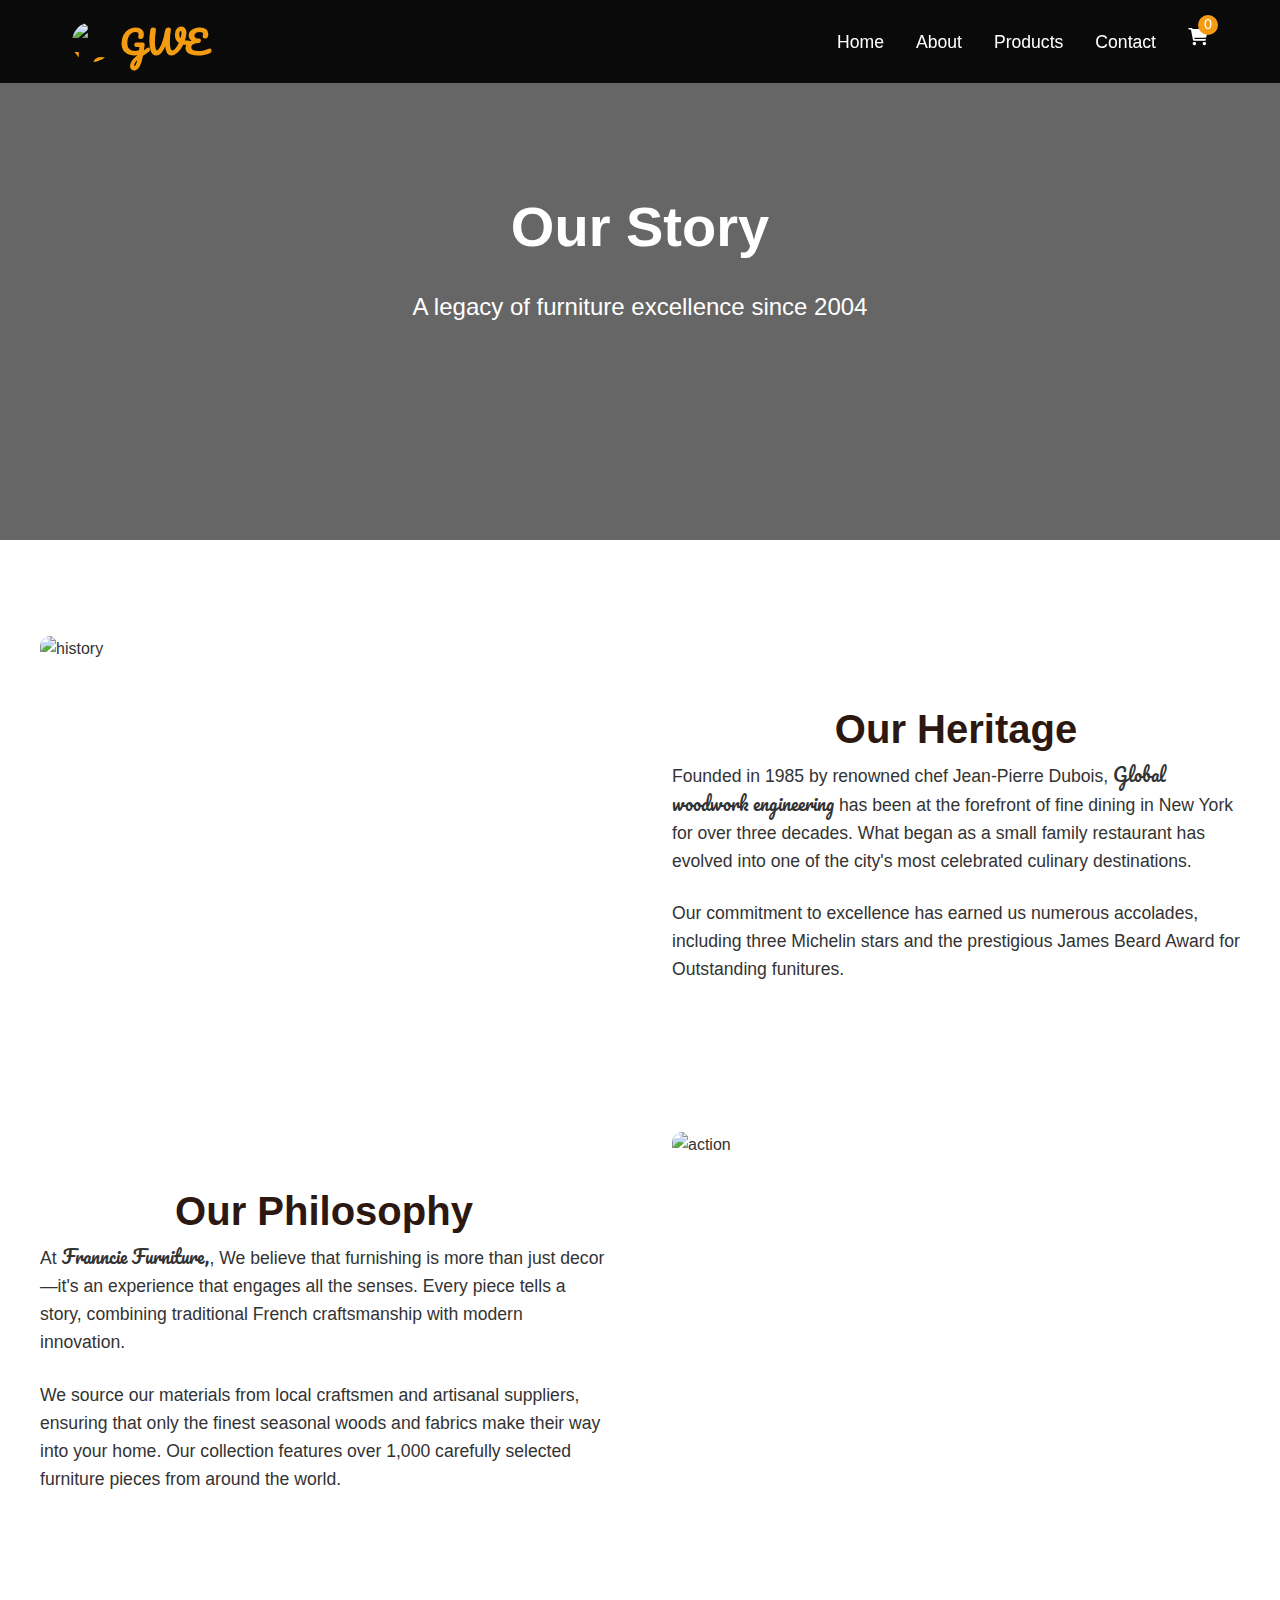
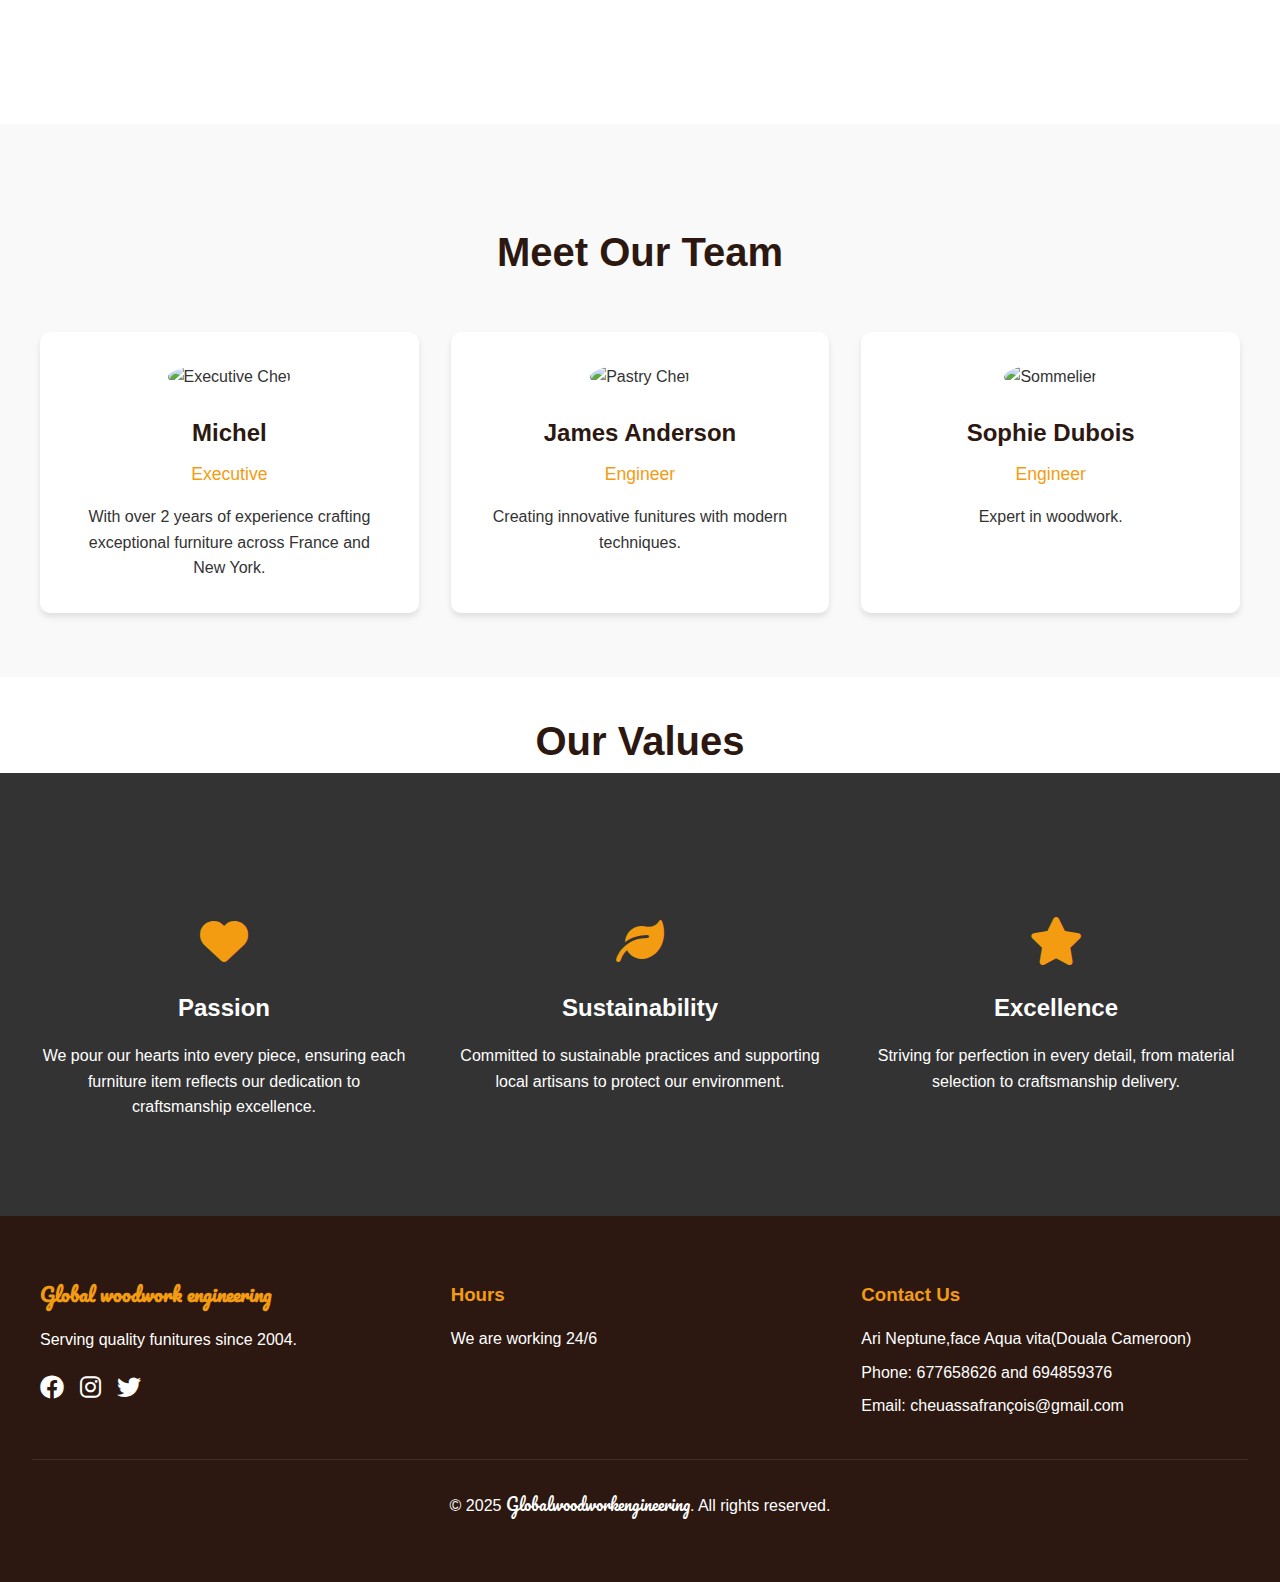
==== commit 8866cdda: "Map, and all about restau fixed" ====
--- a/assets/about.html
+++ b/assets/about.html
@@ -48,7 +48,7 @@
     <section class="about-page-hero">
         <div class="about-page-hero-content">
             <h1 class="about-page-hero-title">Our Story</h1>
-            <p class="hero-subtitle">A legacy of culinary excellence since 1985</p>
+            <p class="hero-subtitle">A legacy of furniture excellence since 2004</p>
         </div>
     </section>
 
@@ -88,7 +88,7 @@
                     <img src="../assets/img/sofers/1.jpg" alt="Executive Chef" class="team-member-image">
                     <h3 class="team-member-name">Michel</h3>
                     <p class="team-member-role">Executive</p>
-                    <p>With over 2 years of experience in Michelin-starred across France and New York.</p>
+                    <p>With over 2 years of experience crafting exceptional furniture across France and New York.</p>
                 </div>
                 <div class="team-member">
                     <img src="../assets/img/sofers/1.jpg" alt="Pastry Chef" class="team-member-image">
@@ -114,17 +114,17 @@
                 <div class="value-item">
                     <i class="fas fa-heart value-icon"></i>
                     <h3 class="value-title">Passion</h3>
-                    <p>We pour our hearts into every dish, ensuring each plate reflects our dedication to culinary excellence.</p>
+                    <p>We pour our hearts into every piece, ensuring each furniture item reflects our dedication to craftsmanship excellence.</p>
                 </div>
                 <div class="value-item">
                     <i class="fas fa-leaf value-icon"></i>
                     <h3 class="value-title">Sustainability</h3>
-                    <p>Committed to sustainable practices and supporting local producers to protect our environment.</p>
+                    <p>Committed to sustainable practices and supporting local artisans to protect our environment.</p>
                 </div>
                 <div class="value-item">
                     <i class="fas fa-star value-icon"></i>
                     <h3 class="value-title">Excellence</h3>
-                    <p>Striving for perfection in every detail, from ingredient selection to service delivery.</p>
+                    <p>Striving for perfection in every detail, from material selection to craftsmanship delivery.</p>
                 </div>
             </div>
         </div>
@@ -135,7 +135,7 @@
         <div class="footer-content">
             <div class="footer-section">
                 <h3><span class="brand-name">Global woodwork engineering</span></h3>
-                <p>Serving quality funitures since 2015.</p>
+                <p>Serving quality funitures since 2004.</p>
                 <div class="social-links">
                     <a href="#" class="social-link"><i class="fab fa-facebook"></i></a>
                     <a href="#" class="social-link"><i class="fab fa-instagram"></i></a>
@@ -148,9 +148,9 @@
             </div>
             <div class="footer-section">
                 <h3>Contact Us</h3>
-                <p>Yassa, Douala, Cameroon</p>
-                <p>Phone: (+237) 677-079-559</p>
-                <p>Email: info@<span class="brand-name">Globalwoodworkengineering</span>.com</p>
+                <p>Ari Neptune,face Aqua vita(Douala Cameroon)</p>
+                <p>Phone: 677658626 and 694859376</p>
+                <p>Email: cheuassafrançois@gmail.com</p>
             </div>
         </div>
         <div class="footer-bottom">
--- a/assets/css/main.css
+++ b/assets/css/main.css
@@ -1021,7 +1021,7 @@
             }
     
             .map-container {
-                max-width: 1200px;
+                max-width: 800px;
                 margin: 0 auto;
                 height: 400px;
                 border-radius: 10px;
